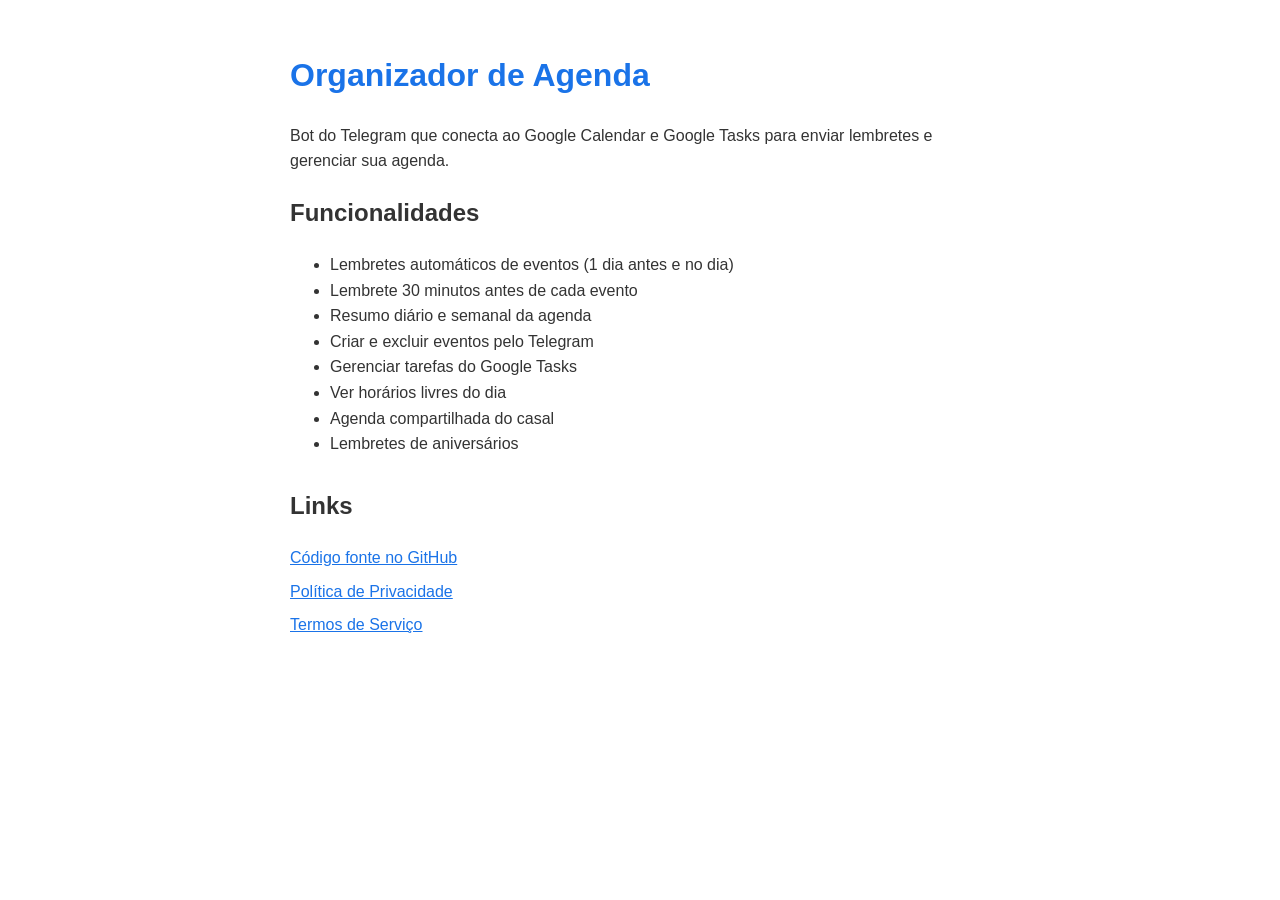
==== docs/index.html @ 6e67f6c4 "docs: adiciona GitHub Pages com verificação Google e páginas legais" ====
<!DOCTYPE html>
<html lang="pt-BR">
<head>
    <meta charset="UTF-8">
    <meta name="viewport" content="width=device-width, initial-scale=1.0">
    <title>Organizador de Agenda</title>
    <style>
        body { font-family: sans-serif; max-width: 700px; margin: 50px auto; padding: 0 20px; color: #333; line-height: 1.6; }
        h1 { color: #1a73e8; }
        a { color: #1a73e8; }
        .links { margin-top: 30px; }
        .links a { display: block; margin: 8px 0; }
    </style>
</head>
<body>
    <h1>Organizador de Agenda</h1>
    <p>Bot do Telegram que conecta ao Google Calendar e Google Tasks para enviar lembretes e gerenciar sua agenda.</p>

    <h2>Funcionalidades</h2>
    <ul>
        <li>Lembretes automáticos de eventos (1 dia antes e no dia)</li>
        <li>Lembrete 30 minutos antes de cada evento</li>
        <li>Resumo diário e semanal da agenda</li>
        <li>Criar e excluir eventos pelo Telegram</li>
        <li>Gerenciar tarefas do Google Tasks</li>
        <li>Ver horários livres do dia</li>
        <li>Agenda compartilhada do casal</li>
        <li>Lembretes de aniversários</li>
    </ul>

    <div class="links">
        <h2>Links</h2>
        <a href="https://github.com/matheusnorjosa/organizador_agenda">Código fonte no GitHub</a>
        <a href="privacidade.html">Política de Privacidade</a>
        <a href="termos.html">Termos de Serviço</a>
    </div>
</body>
</html>
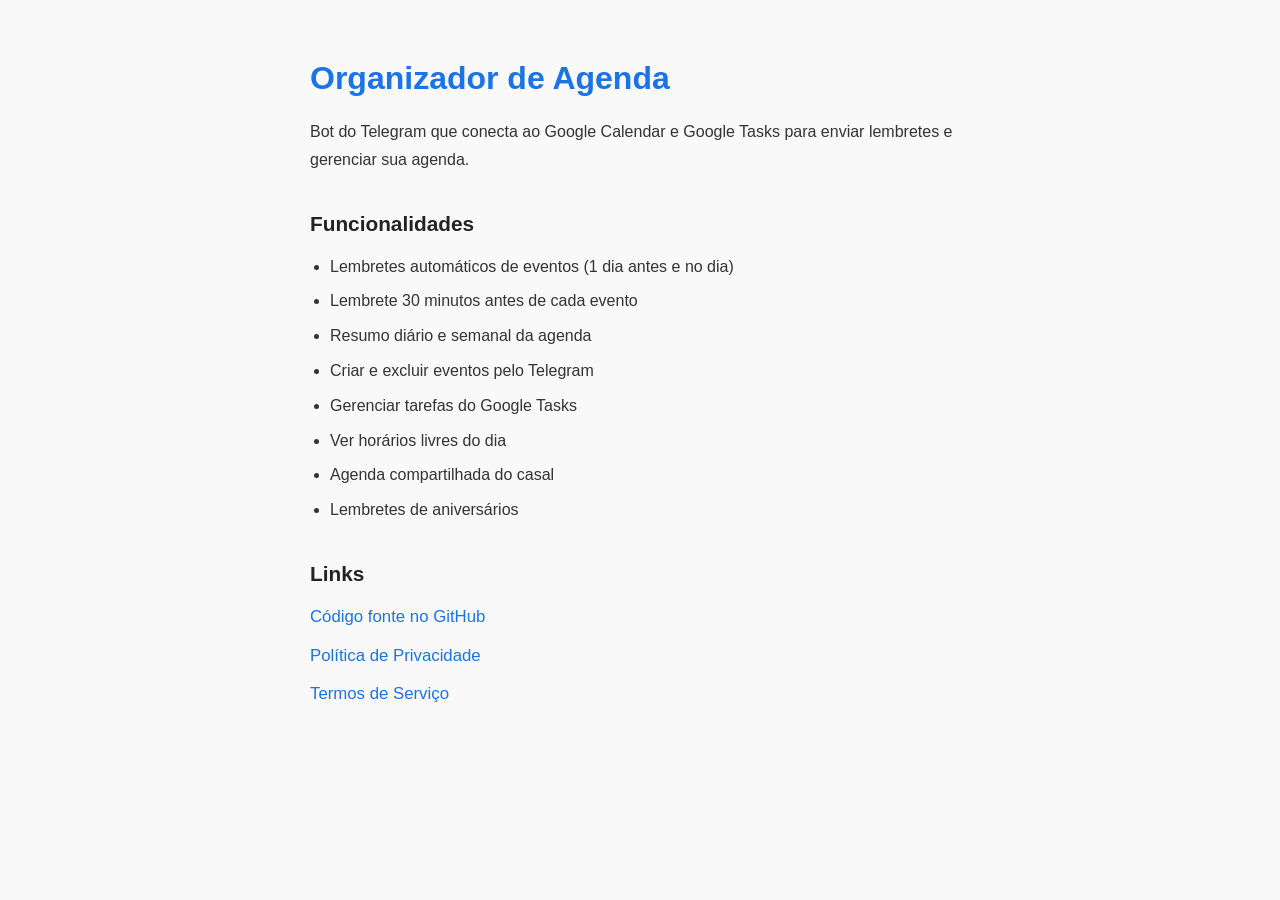
==== commit 104f25f1: "fix: adiciona CSS externo e desabilita Jekyll no GitHub Pages" ====
--- a/docs/index.html
+++ b/docs/index.html
@@ -4,13 +4,7 @@
     <meta charset="UTF-8">
     <meta name="viewport" content="width=device-width, initial-scale=1.0">
     <title>Organizador de Agenda</title>
-    <style>
-        body { font-family: sans-serif; max-width: 700px; margin: 50px auto; padding: 0 20px; color: #333; line-height: 1.6; }
-        h1 { color: #1a73e8; }
-        a { color: #1a73e8; }
-        .links { margin-top: 30px; }
-        .links a { display: block; margin: 8px 0; }
-    </style>
+    <link rel="stylesheet" href="style.css">
 </head>
 <body>
     <h1>Organizador de Agenda</h1>
--- a/docs/style.css
+++ b/docs/style.css
@@ -0,0 +1,63 @@
+* {
+    margin: 0;
+    padding: 0;
+    box-sizing: border-box;
+}
+
+body {
+    font-family: 'Segoe UI', sans-serif;
+    max-width: 700px;
+    margin: 50px auto;
+    padding: 0 20px;
+    color: #333;
+    line-height: 1.8;
+    background-color: #f9f9f9;
+}
+
+h1 {
+    color: #1a73e8;
+    margin-bottom: 10px;
+    font-size: 2em;
+}
+
+h2 {
+    color: #222;
+    margin-top: 30px;
+    margin-bottom: 10px;
+    font-size: 1.3em;
+}
+
+p {
+    margin-bottom: 12px;
+}
+
+ul {
+    margin: 10px 0 20px 20px;
+}
+
+li {
+    margin-bottom: 6px;
+}
+
+a {
+    color: #1a73e8;
+    text-decoration: none;
+}
+
+a:hover {
+    text-decoration: underline;
+}
+
+.links {
+    margin-top: 30px;
+}
+
+.links a {
+    display: block;
+    margin: 8px 0;
+    font-size: 1.05em;
+}
+
+strong {
+    color: #222;
+}
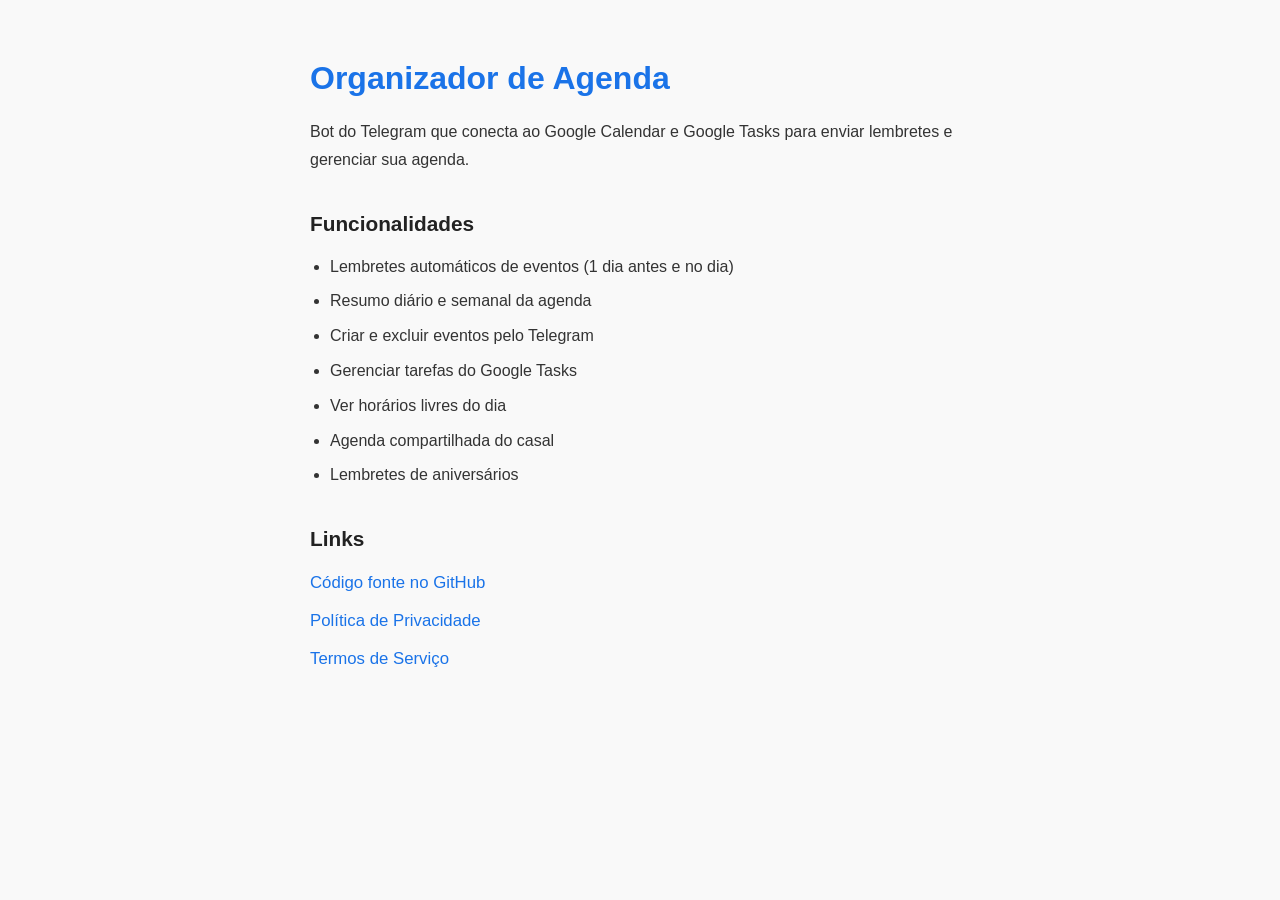
==== commit d460667b: "fix: remove contagem regressiva e corrige notificações repetidas A limpeza apagava as chaves de dedu" ====
--- a/docs/index.html
+++ b/docs/index.html
@@ -13,7 +13,6 @@
     <h2>Funcionalidades</h2>
     <ul>
         <li>Lembretes automáticos de eventos (1 dia antes e no dia)</li>
-        <li>Lembrete 30 minutos antes de cada evento</li>
         <li>Resumo diário e semanal da agenda</li>
         <li>Criar e excluir eventos pelo Telegram</li>
         <li>Gerenciar tarefas do Google Tasks</li>
